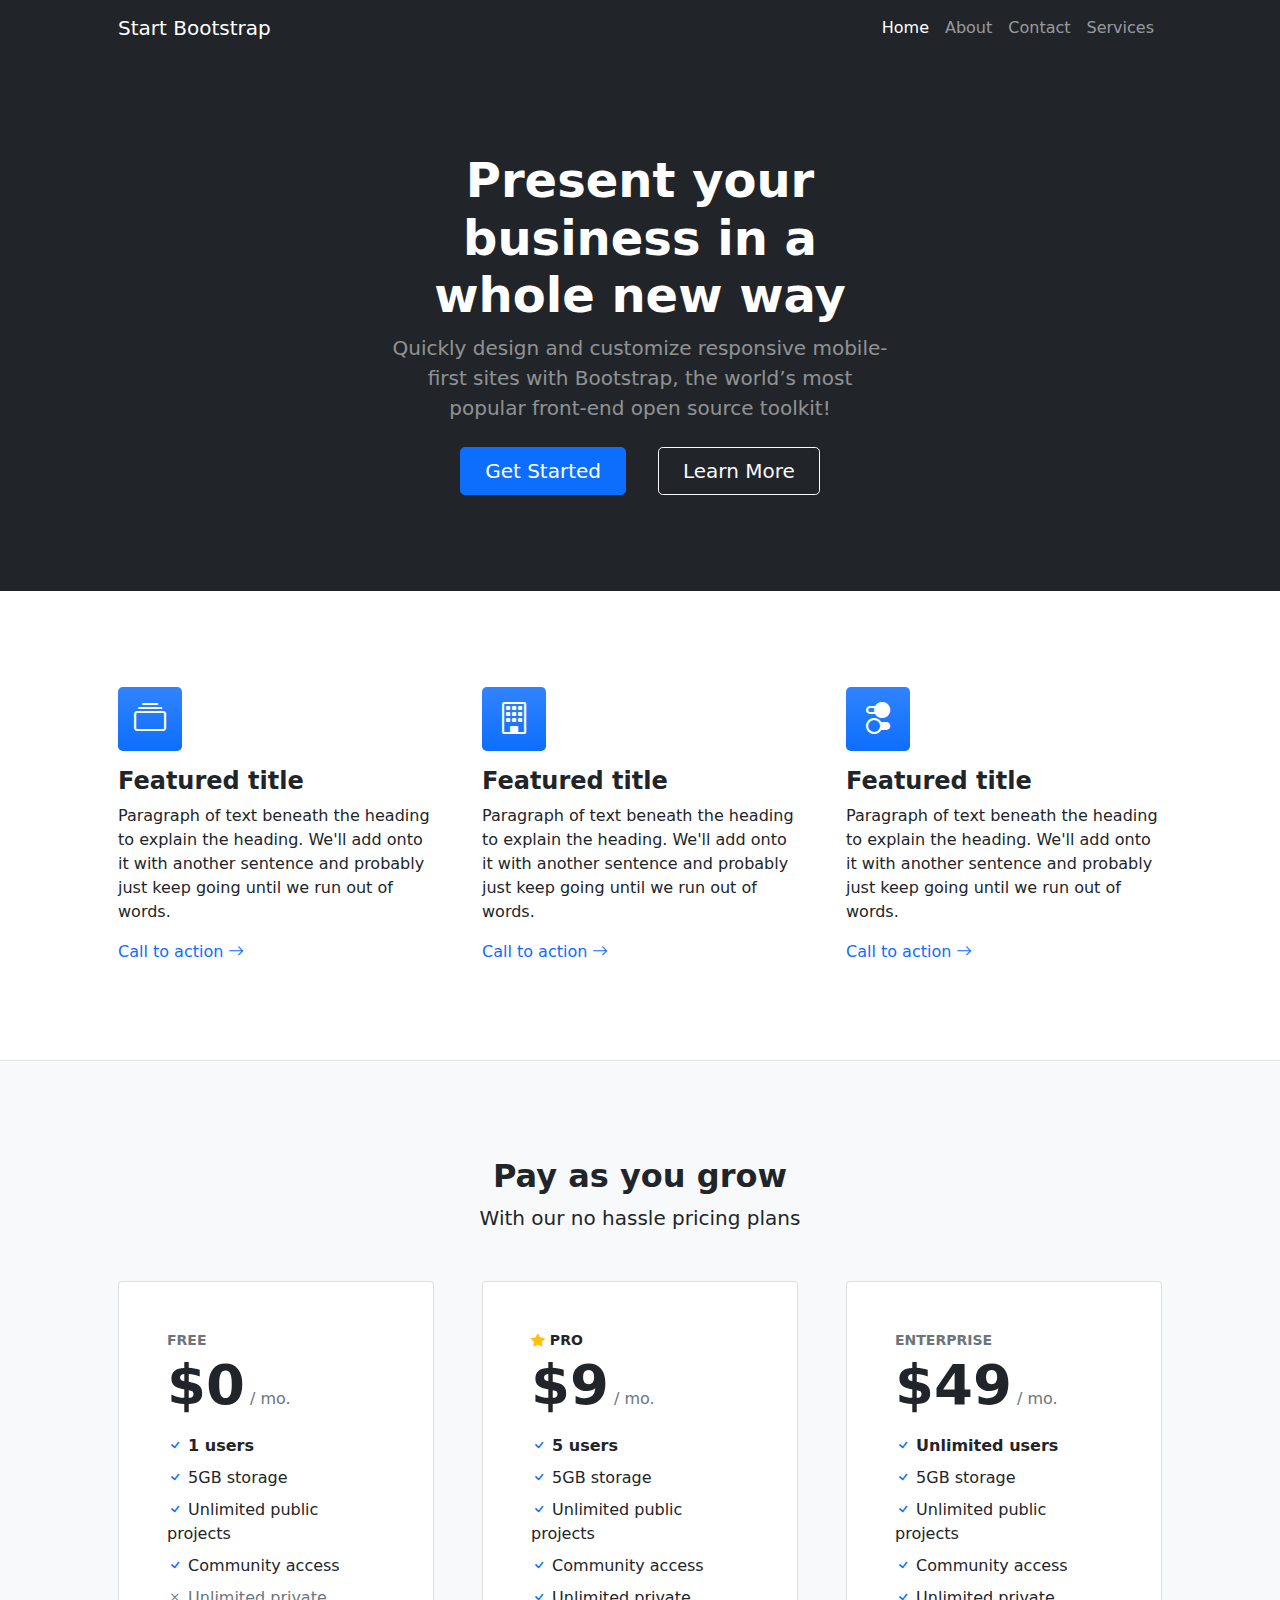
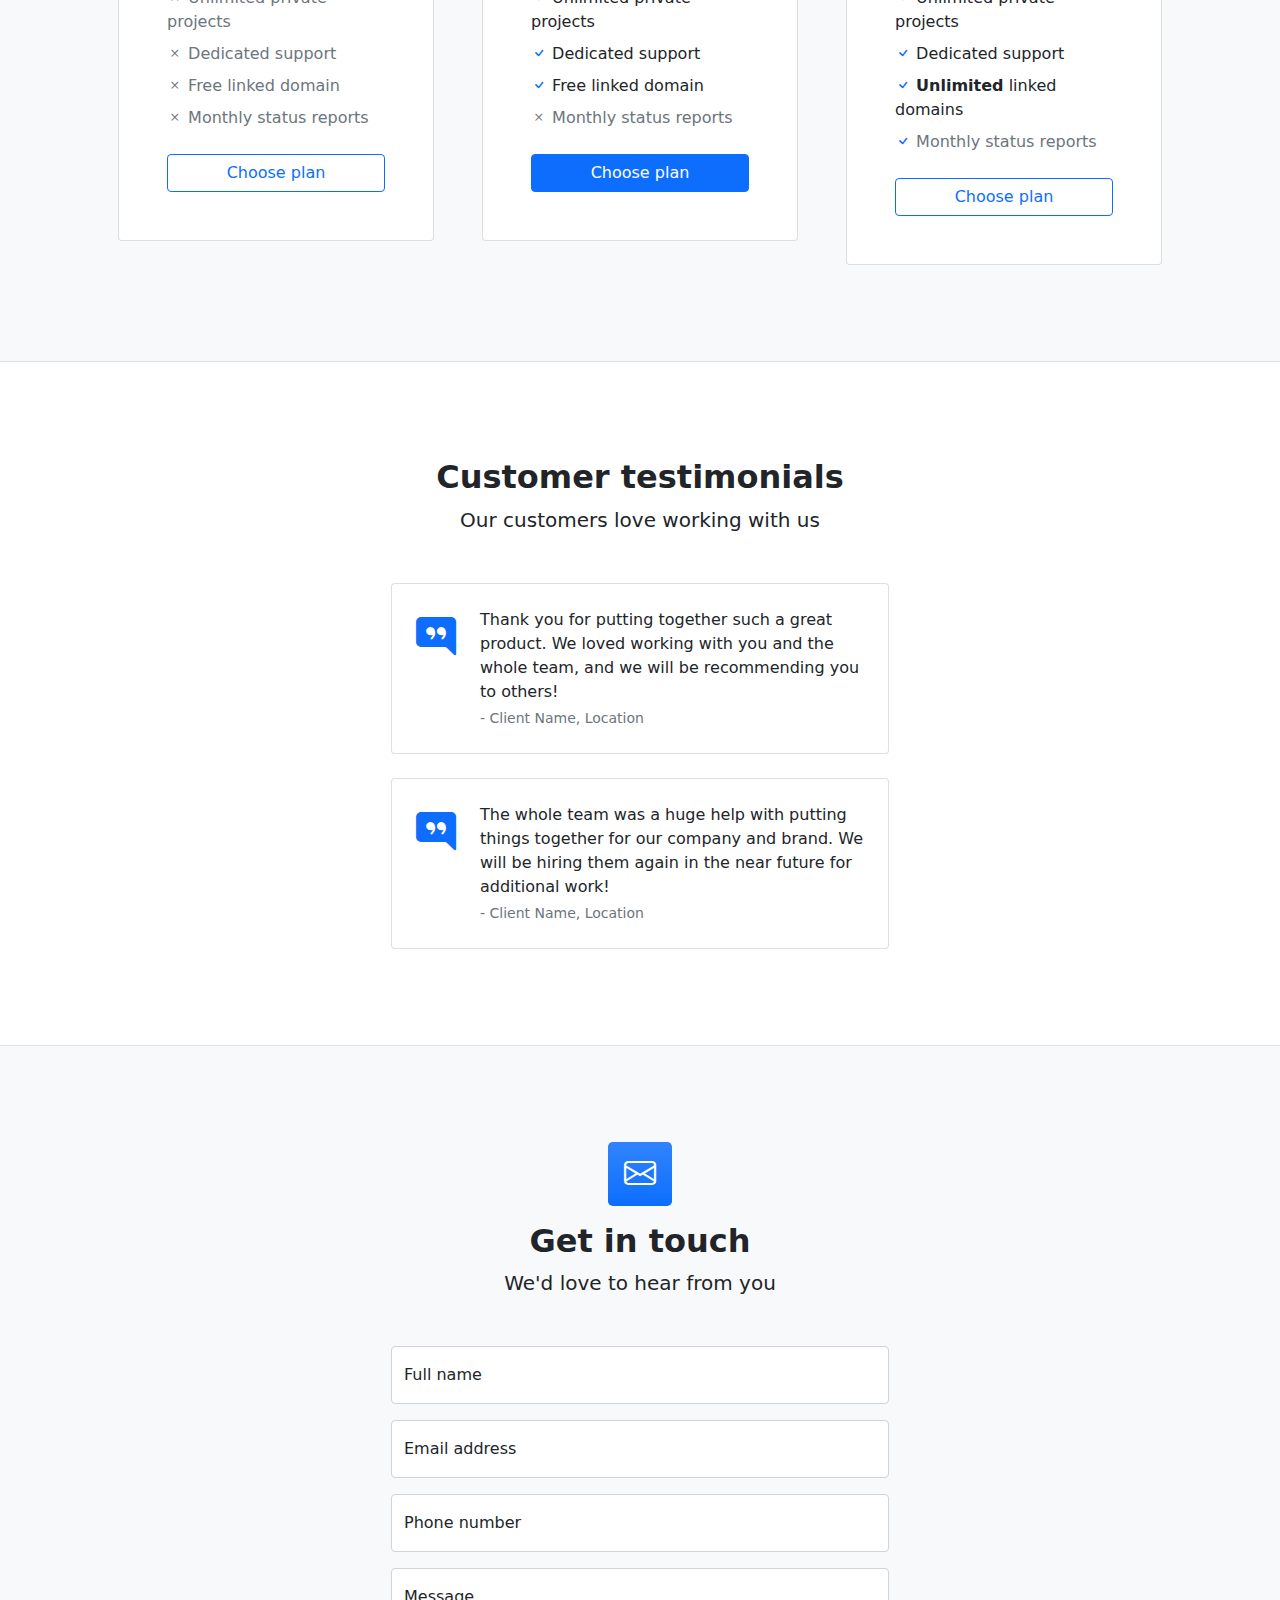
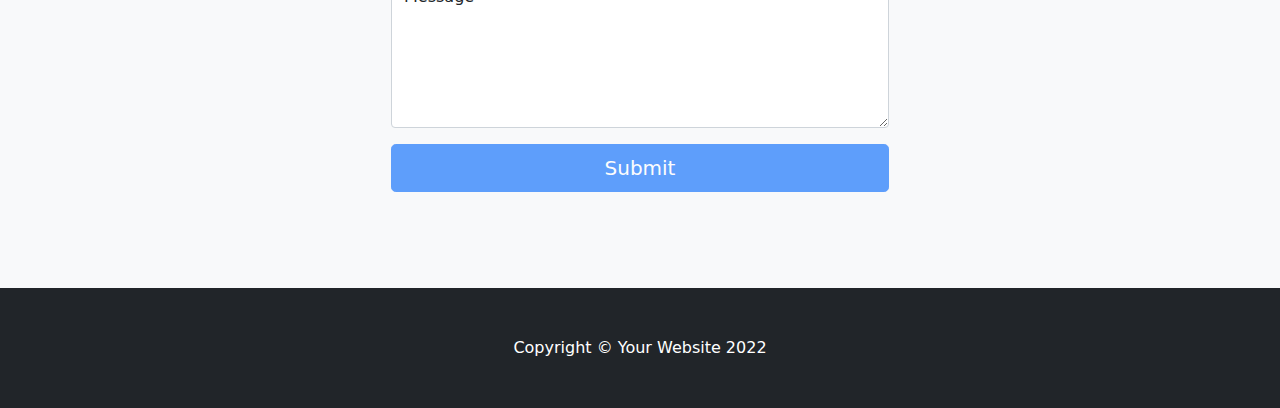
==== src/front/index.html @ 3470e69e "Reiniciei o projetos com um layot e seguindo mvc" ====
<!DOCTYPE html>
<html lang="en">
    <head>
        <meta charset="utf-8" />
        <meta name="viewport" content="width=device-width, initial-scale=1, shrink-to-fit=no" />
        <meta name="description" content="" />
        <meta name="author" content="" />
        <title>Business Frontpage - Start Bootstrap Template</title>
        <!-- Favicon-->
        <link rel="icon" type="image/x-icon" href="assets/favicon.ico" />
        <!-- Bootstrap icons-->
        <link href="https://cdn.jsdelivr.net/npm/bootstrap-icons@1.4.1/font/bootstrap-icons.css" rel="stylesheet" />
        <!-- Core theme CSS (includes Bootstrap)-->
        <link href="css/styles.css" rel="stylesheet" />
    </head>
    <body>
        <!-- Responsive navbar-->
        <nav class="navbar navbar-expand-lg navbar-dark bg-dark">
            <div class="container px-5">
                <a class="navbar-brand" href="#!">Start Bootstrap</a>
                <button class="navbar-toggler" type="button" data-bs-toggle="collapse" data-bs-target="#navbarSupportedContent" aria-controls="navbarSupportedContent" aria-expanded="false" aria-label="Toggle navigation"><span class="navbar-toggler-icon"></span></button>
                <div class="collapse navbar-collapse" id="navbarSupportedContent">
                    <ul class="navbar-nav ms-auto mb-2 mb-lg-0">
                        <li class="nav-item"><a class="nav-link active" aria-current="page" href="#!">Home</a></li>
                        <li class="nav-item"><a class="nav-link" href="#!">About</a></li>
                        <li class="nav-item"><a class="nav-link" href="#!">Contact</a></li>
                        <li class="nav-item"><a class="nav-link" href="#!">Services</a></li>
                    </ul>
                </div>
            </div>
        </nav>
        <!-- Header-->
        <header class="bg-dark py-5">
            <div class="container px-5">
                <div class="row gx-5 justify-content-center">
                    <div class="col-lg-6">
                        <div class="text-center my-5">
                            <h1 class="display-5 fw-bolder text-white mb-2">Present your business in a whole new way</h1>
                            <p class="lead text-white-50 mb-4">Quickly design and customize responsive mobile-first sites with Bootstrap, the world’s most popular front-end open source toolkit!</p>
                            <div class="d-grid gap-3 d-sm-flex justify-content-sm-center">
                                <a class="btn btn-primary btn-lg px-4 me-sm-3" href="#features">Get Started</a>
                                <a class="btn btn-outline-light btn-lg px-4" href="#!">Learn More</a>
                            </div>
                        </div>
                    </div>
                </div>
            </div>
        </header>
        <!-- Features section-->
        <section class="py-5 border-bottom" id="features">
            <div class="container px-5 my-5">
                <div class="row gx-5">
                    <div class="col-lg-4 mb-5 mb-lg-0">
                        <div class="feature bg-primary bg-gradient text-white rounded-3 mb-3"><i class="bi bi-collection"></i></div>
                        <h2 class="h4 fw-bolder">Featured title</h2>
                        <p>Paragraph of text beneath the heading to explain the heading. We'll add onto it with another sentence and probably just keep going until we run out of words.</p>
                        <a class="text-decoration-none" href="#!">
                            Call to action
                            <i class="bi bi-arrow-right"></i>
                        </a>
                    </div>
                    <div class="col-lg-4 mb-5 mb-lg-0">
                        <div class="feature bg-primary bg-gradient text-white rounded-3 mb-3"><i class="bi bi-building"></i></div>
                        <h2 class="h4 fw-bolder">Featured title</h2>
                        <p>Paragraph of text beneath the heading to explain the heading. We'll add onto it with another sentence and probably just keep going until we run out of words.</p>
                        <a class="text-decoration-none" href="#!">
                            Call to action
                            <i class="bi bi-arrow-right"></i>
                        </a>
                    </div>
                    <div class="col-lg-4">
                        <div class="feature bg-primary bg-gradient text-white rounded-3 mb-3"><i class="bi bi-toggles2"></i></div>
                        <h2 class="h4 fw-bolder">Featured title</h2>
                        <p>Paragraph of text beneath the heading to explain the heading. We'll add onto it with another sentence and probably just keep going until we run out of words.</p>
                        <a class="text-decoration-none" href="#!">
                            Call to action
                            <i class="bi bi-arrow-right"></i>
                        </a>
                    </div>
                </div>
            </div>
        </section>
        <!-- Pricing section-->
        <section class="bg-light py-5 border-bottom">
            <div class="container px-5 my-5">
                <div class="text-center mb-5">
                    <h2 class="fw-bolder">Pay as you grow</h2>
                    <p class="lead mb-0">With our no hassle pricing plans</p>
                </div>
                <div class="row gx-5 justify-content-center">
                    <!-- Pricing card free-->
                    <div class="col-lg-6 col-xl-4">
                        <div class="card mb-5 mb-xl-0">
                            <div class="card-body p-5">
                                <div class="small text-uppercase fw-bold text-muted">Free</div>
                                <div class="mb-3">
                                    <span class="display-4 fw-bold">$0</span>
                                    <span class="text-muted">/ mo.</span>
                                </div>
                                <ul class="list-unstyled mb-4">
                                    <li class="mb-2">
                                        <i class="bi bi-check text-primary"></i>
                                        <strong>1 users</strong>
                                    </li>
                                    <li class="mb-2">
                                        <i class="bi bi-check text-primary"></i>
                                        5GB storage
                                    </li>
                                    <li class="mb-2">
                                        <i class="bi bi-check text-primary"></i>
                                        Unlimited public projects
                                    </li>
                                    <li class="mb-2">
                                        <i class="bi bi-check text-primary"></i>
                                        Community access
                                    </li>
                                    <li class="mb-2 text-muted">
                                        <i class="bi bi-x"></i>
                                        Unlimited private projects
                                    </li>
                                    <li class="mb-2 text-muted">
                                        <i class="bi bi-x"></i>
                                        Dedicated support
                                    </li>
                                    <li class="mb-2 text-muted">
                                        <i class="bi bi-x"></i>
                                        Free linked domain
                                    </li>
                                    <li class="text-muted">
                                        <i class="bi bi-x"></i>
                                        Monthly status reports
                                    </li>
                                </ul>
                                <div class="d-grid"><a class="btn btn-outline-primary" href="#!">Choose plan</a></div>
                            </div>
                        </div>
                    </div>
                    <!-- Pricing card pro-->
                    <div class="col-lg-6 col-xl-4">
                        <div class="card mb-5 mb-xl-0">
                            <div class="card-body p-5">
                                <div class="small text-uppercase fw-bold">
                                    <i class="bi bi-star-fill text-warning"></i>
                                    Pro
                                </div>
                                <div class="mb-3">
                                    <span class="display-4 fw-bold">$9</span>
                                    <span class="text-muted">/ mo.</span>
                                </div>
                                <ul class="list-unstyled mb-4">
                                    <li class="mb-2">
                                        <i class="bi bi-check text-primary"></i>
                                        <strong>5 users</strong>
                                    </li>
                                    <li class="mb-2">
                                        <i class="bi bi-check text-primary"></i>
                                        5GB storage
                                    </li>
                                    <li class="mb-2">
                                        <i class="bi bi-check text-primary"></i>
                                        Unlimited public projects
                                    </li>
                                    <li class="mb-2">
                                        <i class="bi bi-check text-primary"></i>
                                        Community access
                                    </li>
                                    <li class="mb-2">
                                        <i class="bi bi-check text-primary"></i>
                                        Unlimited private projects
                                    </li>
                                    <li class="mb-2">
                                        <i class="bi bi-check text-primary"></i>
                                        Dedicated support
                                    </li>
                                    <li class="mb-2">
                                        <i class="bi bi-check text-primary"></i>
                                        Free linked domain
                                    </li>
                                    <li class="text-muted">
                                        <i class="bi bi-x"></i>
                                        Monthly status reports
                                    </li>
                                </ul>
                                <div class="d-grid"><a class="btn btn-primary" href="#!">Choose plan</a></div>
                            </div>
                        </div>
                    </div>
                    <!-- Pricing card enterprise-->
                    <div class="col-lg-6 col-xl-4">
                        <div class="card">
                            <div class="card-body p-5">
                                <div class="small text-uppercase fw-bold text-muted">Enterprise</div>
                                <div class="mb-3">
                                    <span class="display-4 fw-bold">$49</span>
                                    <span class="text-muted">/ mo.</span>
                                </div>
                                <ul class="list-unstyled mb-4">
                                    <li class="mb-2">
                                        <i class="bi bi-check text-primary"></i>
                                        <strong>Unlimited users</strong>
                                    </li>
                                    <li class="mb-2">
                                        <i class="bi bi-check text-primary"></i>
                                        5GB storage
                                    </li>
                                    <li class="mb-2">
                                        <i class="bi bi-check text-primary"></i>
                                        Unlimited public projects
                                    </li>
                                    <li class="mb-2">
                                        <i class="bi bi-check text-primary"></i>
                                        Community access
                                    </li>
                                    <li class="mb-2">
                                        <i class="bi bi-check text-primary"></i>
                                        Unlimited private projects
                                    </li>
                                    <li class="mb-2">
                                        <i class="bi bi-check text-primary"></i>
                                        Dedicated support
                                    </li>
                                    <li class="mb-2">
                                        <i class="bi bi-check text-primary"></i>
                                        <strong>Unlimited</strong>
                                        linked domains
                                    </li>
                                    <li class="text-muted">
                                        <i class="bi bi-check text-primary"></i>
                                        Monthly status reports
                                    </li>
                                </ul>
                                <div class="d-grid"><a class="btn btn-outline-primary" href="#!">Choose plan</a></div>
                            </div>
                        </div>
                    </div>
                </div>
            </div>
        </section>
        <!-- Testimonials section-->
        <section class="py-5 border-bottom">
            <div class="container px-5 my-5 px-5">
                <div class="text-center mb-5">
                    <h2 class="fw-bolder">Customer testimonials</h2>
                    <p class="lead mb-0">Our customers love working with us</p>
                </div>
                <div class="row gx-5 justify-content-center">
                    <div class="col-lg-6">
                        <!-- Testimonial 1-->
                        <div class="card mb-4">
                            <div class="card-body p-4">
                                <div class="d-flex">
                                    <div class="flex-shrink-0"><i class="bi bi-chat-right-quote-fill text-primary fs-1"></i></div>
                                    <div class="ms-4">
                                        <p class="mb-1">Thank you for putting together such a great product. We loved working with you and the whole team, and we will be recommending you to others!</p>
                                        <div class="small text-muted">- Client Name, Location</div>
                                    </div>
                                </div>
                            </div>
                        </div>
                        <!-- Testimonial 2-->
                        <div class="card">
                            <div class="card-body p-4">
                                <div class="d-flex">
                                    <div class="flex-shrink-0"><i class="bi bi-chat-right-quote-fill text-primary fs-1"></i></div>
                                    <div class="ms-4">
                                        <p class="mb-1">The whole team was a huge help with putting things together for our company and brand. We will be hiring them again in the near future for additional work!</p>
                                        <div class="small text-muted">- Client Name, Location</div>
                                    </div>
                                </div>
                            </div>
                        </div>
                    </div>
                </div>
            </div>
        </section>
        <!-- Contact section-->
        <section class="bg-light py-5">
            <div class="container px-5 my-5 px-5">
                <div class="text-center mb-5">
                    <div class="feature bg-primary bg-gradient text-white rounded-3 mb-3"><i class="bi bi-envelope"></i></div>
                    <h2 class="fw-bolder">Get in touch</h2>
                    <p class="lead mb-0">We'd love to hear from you</p>
                </div>
                <div class="row gx-5 justify-content-center">
                    <div class="col-lg-6">
                        <!-- * * * * * * * * * * * * * * *-->
                        <!-- * * SB Forms Contact Form * *-->
                        <!-- * * * * * * * * * * * * * * *-->
                        <!-- This form is pre-integrated with SB Forms.-->
                        <!-- To make this form functional, sign up at-->
                        <!-- https://startbootstrap.com/solution/contact-forms-->
                        <!-- to get an API token!-->
                        <form id="contactForm" data-sb-form-api-token="API_TOKEN">
                            <!-- Name input-->
                            <div class="form-floating mb-3">
                                <input class="form-control" id="name" type="text" placeholder="Enter your name..." data-sb-validations="required" />
                                <label for="name">Full name</label>
                                <div class="invalid-feedback" data-sb-feedback="name:required">A name is required.</div>
                            </div>
                            <!-- Email address input-->
                            <div class="form-floating mb-3">
                                <input class="form-control" id="email" type="email" placeholder="name@example.com" data-sb-validations="required,email" />
                                <label for="email">Email address</label>
                                <div class="invalid-feedback" data-sb-feedback="email:required">An email is required.</div>
                                <div class="invalid-feedback" data-sb-feedback="email:email">Email is not valid.</div>
                            </div>
                            <!-- Phone number input-->
                            <div class="form-floating mb-3">
                                <input class="form-control" id="phone" type="tel" placeholder="(123) 456-7890" data-sb-validations="required" />
                                <label for="phone">Phone number</label>
                                <div class="invalid-feedback" data-sb-feedback="phone:required">A phone number is required.</div>
                            </div>
                            <!-- Message input-->
                            <div class="form-floating mb-3">
                                <textarea class="form-control" id="message" type="text" placeholder="Enter your message here..." style="height: 10rem" data-sb-validations="required"></textarea>
                                <label for="message">Message</label>
                                <div class="invalid-feedback" data-sb-feedback="message:required">A message is required.</div>
                            </div>
                            <!-- Submit success message-->
                            <!---->
                            <!-- This is what your users will see when the form-->
                            <!-- has successfully submitted-->
                            <div class="d-none" id="submitSuccessMessage">
                                <div class="text-center mb-3">
                                    <div class="fw-bolder">Form submission successful!</div>
                                    To activate this form, sign up at
                                    <br />
                                    <a href="https://startbootstrap.com/solution/contact-forms">https://startbootstrap.com/solution/contact-forms</a>
                                </div>
                            </div>
                            <!-- Submit error message-->
                            <!---->
                            <!-- This is what your users will see when there is-->
                            <!-- an error submitting the form-->
                            <div class="d-none" id="submitErrorMessage"><div class="text-center text-danger mb-3">Error sending message!</div></div>
                            <!-- Submit Button-->
                            <div class="d-grid"><button class="btn btn-primary btn-lg disabled" id="submitButton" type="submit">Submit</button></div>
                        </form>
                    </div>
                </div>
            </div>
        </section>
        <!-- Footer-->
        <footer class="py-5 bg-dark">
            <div class="container px-5"><p class="m-0 text-center text-white">Copyright &copy; Your Website 2022</p></div>
        </footer>
        <!-- Bootstrap core JS-->
        <script src="https://cdn.jsdelivr.net/npm/bootstrap@5.1.3/dist/js/bootstrap.bundle.min.js"></script>
        <!-- Core theme JS-->
        <script src="js/scripts.js"></script>
        <!-- * * * * * * * * * * * * * * * * * * * * * * * * * * * * * * * * * * * * * * * *-->
        <!-- * *                               SB Forms JS                               * *-->
        <!-- * * Activate your form at https://startbootstrap.com/solution/contact-forms * *-->
        <!-- * * * * * * * * * * * * * * * * * * * * * * * * * * * * * * * * * * * * * * * *-->
        <script src="https://cdn.startbootstrap.com/sb-forms-latest.js"></script>
    </body>
</html>
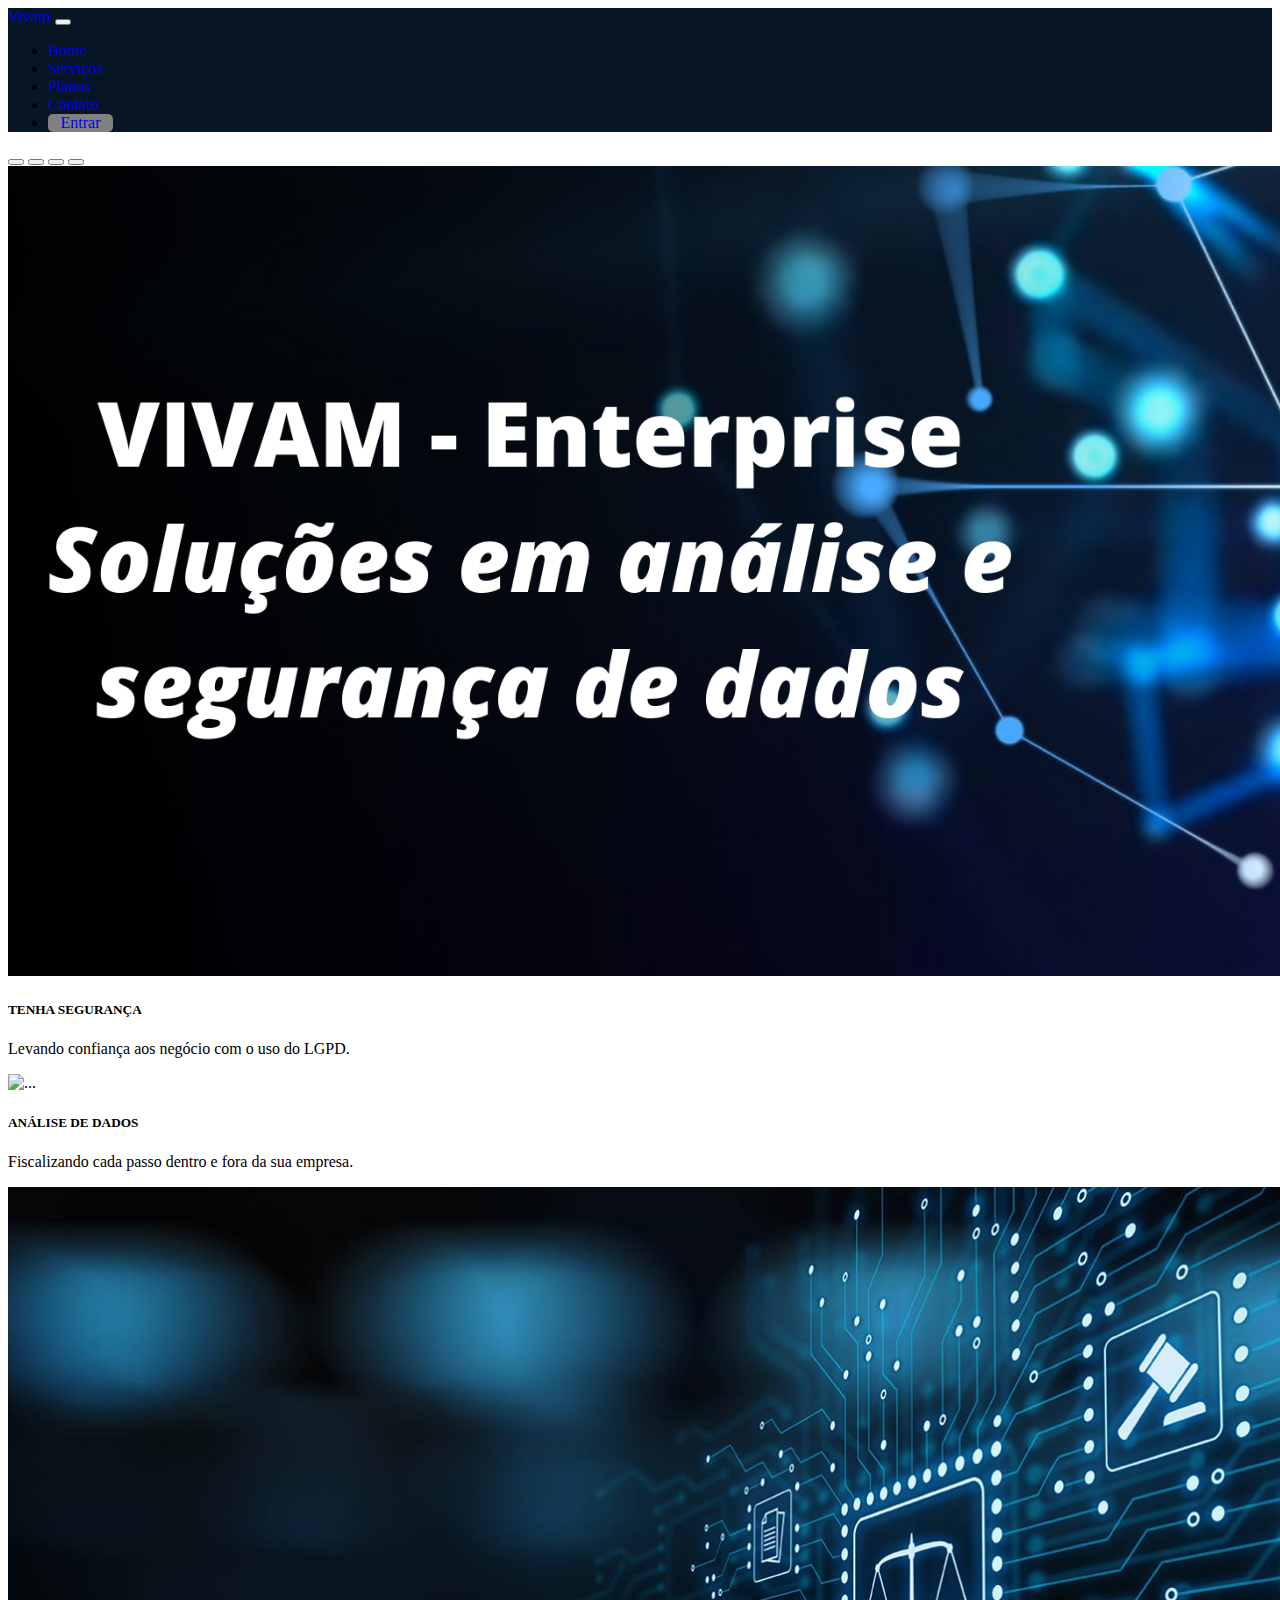
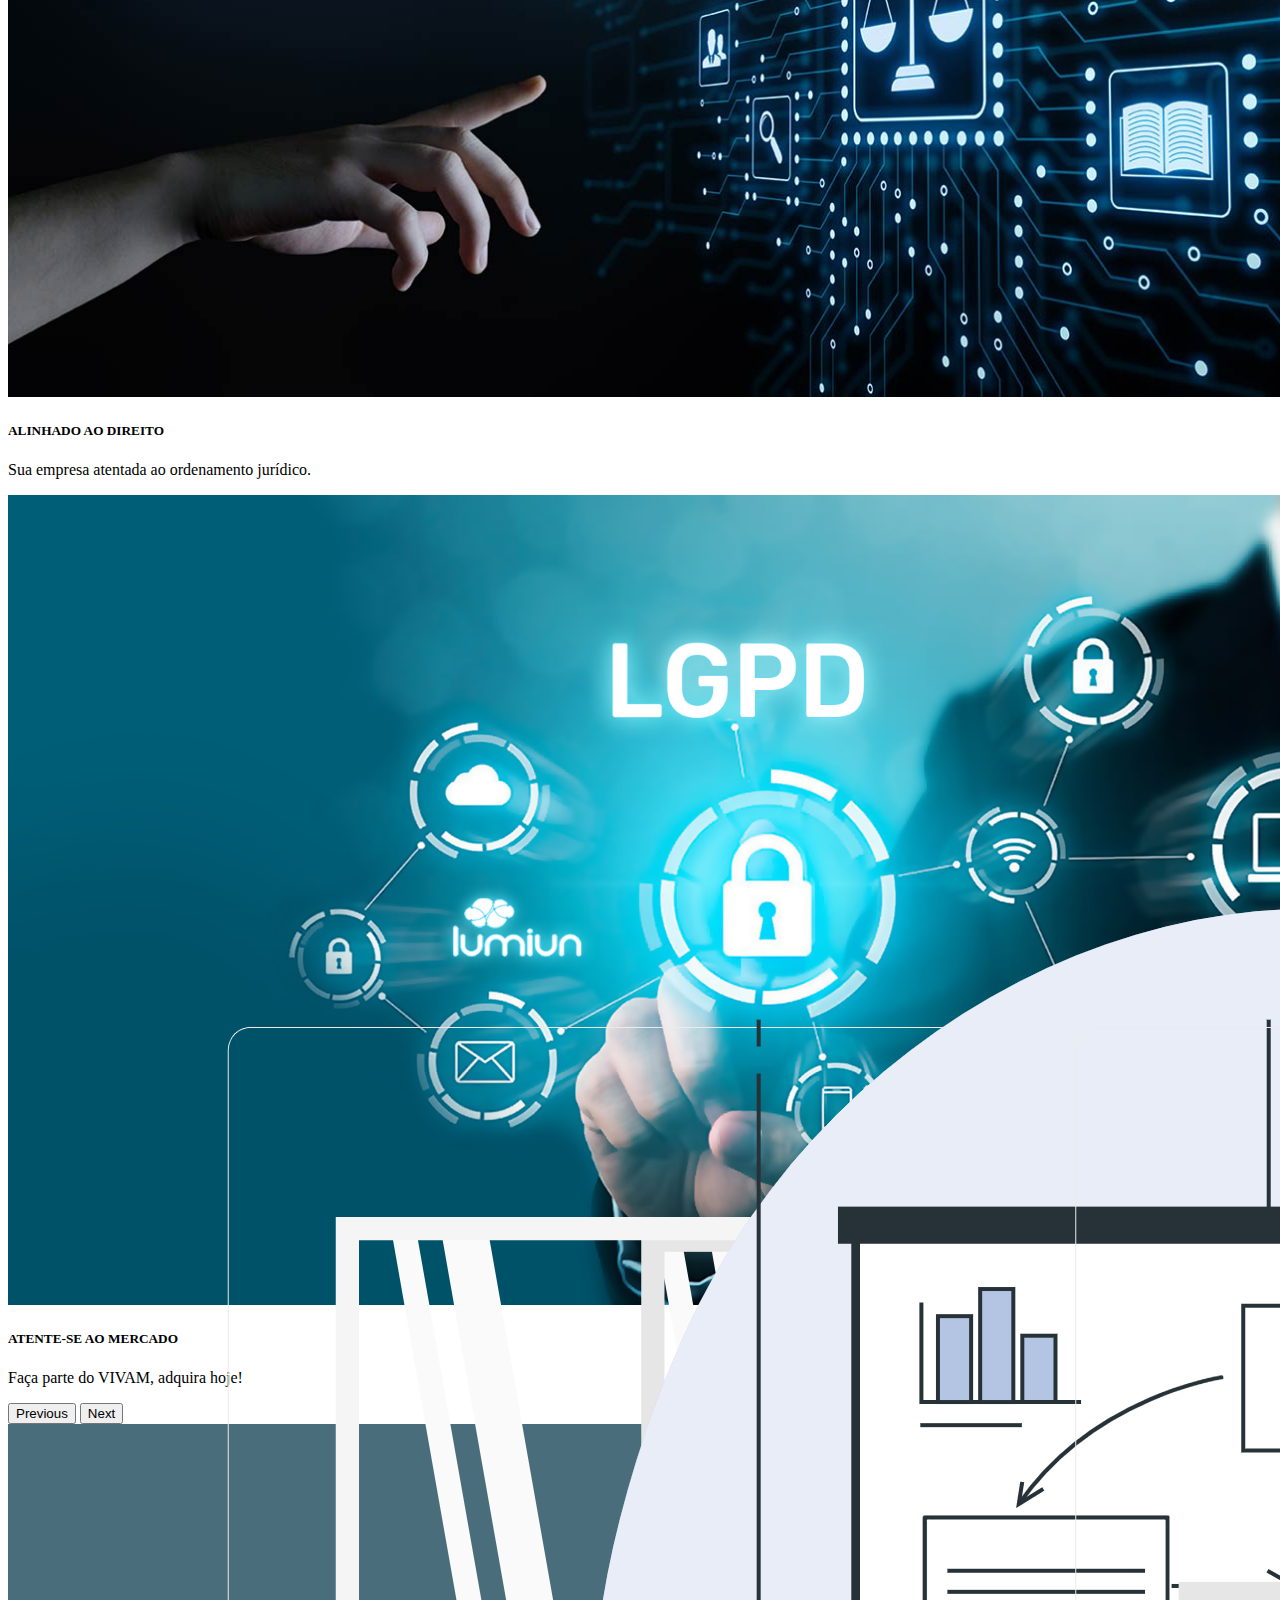
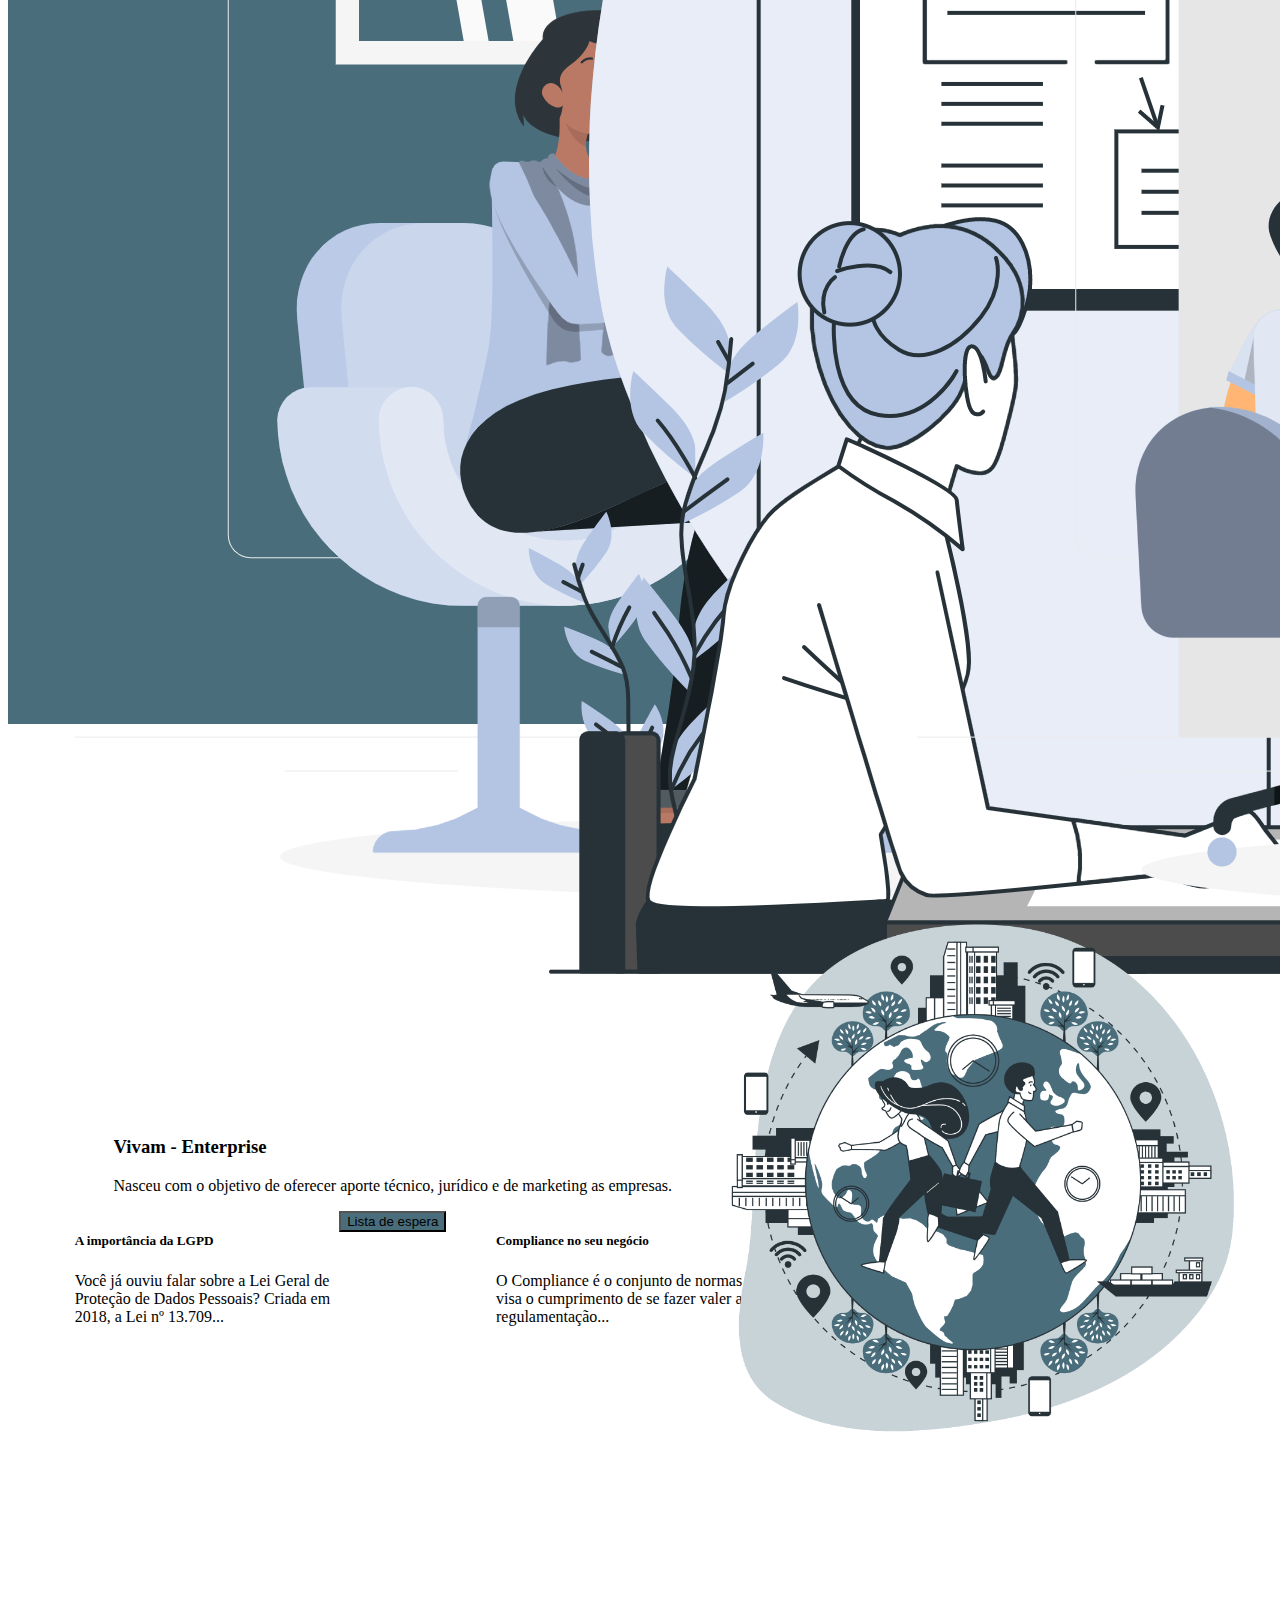
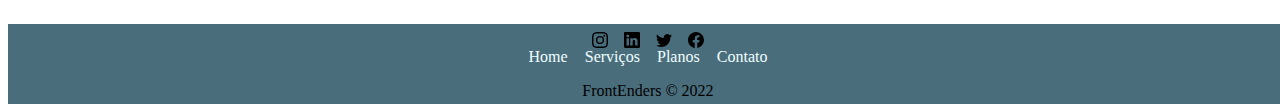
==== commit ea09bdbf: "adicionando formulario e alterando a home" ====
--- a/src/front/index.html
+++ b/src/front/index.html
@@ -1,357 +1,151 @@
 <!DOCTYPE html>
 <html lang="en">
-    <head>
-        <meta charset="utf-8" />
-        <meta name="viewport" content="width=device-width, initial-scale=1, shrink-to-fit=no" />
-        <meta name="description" content="" />
-        <meta name="author" content="" />
-        <title>Business Frontpage - Start Bootstrap Template</title>
-        <!-- Favicon-->
-        <link rel="icon" type="image/x-icon" href="assets/favicon.ico" />
-        <!-- Bootstrap icons-->
-        <link href="https://cdn.jsdelivr.net/npm/bootstrap-icons@1.4.1/font/bootstrap-icons.css" rel="stylesheet" />
-        <!-- Core theme CSS (includes Bootstrap)-->
-        <link href="css/styles.css" rel="stylesheet" />
-    </head>
-    <body>
-        <!-- Responsive navbar-->
-        <nav class="navbar navbar-expand-lg navbar-dark bg-dark">
-            <div class="container px-5">
-                <a class="navbar-brand" href="#!">Start Bootstrap</a>
-                <button class="navbar-toggler" type="button" data-bs-toggle="collapse" data-bs-target="#navbarSupportedContent" aria-controls="navbarSupportedContent" aria-expanded="false" aria-label="Toggle navigation"><span class="navbar-toggler-icon"></span></button>
-                <div class="collapse navbar-collapse" id="navbarSupportedContent">
-                    <ul class="navbar-nav ms-auto mb-2 mb-lg-0">
-                        <li class="nav-item"><a class="nav-link active" aria-current="page" href="#!">Home</a></li>
-                        <li class="nav-item"><a class="nav-link" href="#!">About</a></li>
-                        <li class="nav-item"><a class="nav-link" href="#!">Contact</a></li>
-                        <li class="nav-item"><a class="nav-link" href="#!">Services</a></li>
+<head>
+    <meta charset="utf-8" />
+    <meta name="viewport" content="width=device-width, initial-scale=1, shrink-to-fit=no" />
+    <meta name="description" content="" />
+    <meta name="author" content="" />
+    <title>Business Frontpage - Start Bootstrap Template</title>
+    <link rel="stylesheet" href="./css/reset.css">
+    <link href="https://cdn.jsdelivr.net/npm/bootstrap@5.1.3/dist/css/bootstrap.min.css" rel="stylesheet" integrity="sha384-1BmE4kWBq78iYhFldvKuhfTAU6auU8tT94WrHftjDbrCEXSU1oBoqyl2QvZ6jIW3" crossorigin="anonymous">
+    <link rel="stylesheet" href="./css/index.css">
+</head>
+<body>
+    <main>
+        <nav class="navbar navbar-expand-lg navbar-light navheader">
+            <div class="container-fluid nav">
+                <a class="navbar-brand text-white" href="#">Vivam</a>
+                <button class="navbar-toggler" type="button" data-bs-toggle="collapse" data-bs-target="#navbarNav" aria-controls="navbarNav" aria-expanded="false" aria-label="Toggle navigation">
+                <span class="navbar-toggler-icon"></span>
+                </button>
+                <div class="collapse navbar-collapse  justify-content-end" id="navbarNav">
+                    <ul class="navbar-nav">
+                        <li class="nav-item">
+                            <a class="nav-link active text-white" aria-current="page" href="#">Home</a>
+                        </li>
+                        <li class="nav-item">
+                            <a class="nav-link text-white" href="#">Serviços</a>
+                        </li>
+                        <li class="nav-item">
+                            <a class="nav-link text-white" href="#">Planos</a>
+                        </li>
+                        <li class="nav-item">
+                            <a class="nav-link text-white" href="#">Contato</a>
+                        </li>
+                        <li class="nav-item entrar">
+                            <a class="nav-link botao-entrar" href="#">Entrar</a>
+                        </li>
                     </ul>
                 </div>
             </div>
         </nav>
-        <!-- Header-->
-        <header class="bg-dark py-5">
-            <div class="container px-5">
-                <div class="row gx-5 justify-content-center">
-                    <div class="col-lg-6">
-                        <div class="text-center my-5">
-                            <h1 class="display-5 fw-bolder text-white mb-2">Present your business in a whole new way</h1>
-                            <p class="lead text-white-50 mb-4">Quickly design and customize responsive mobile-first sites with Bootstrap, the world’s most popular front-end open source toolkit!</p>
-                            <div class="d-grid gap-3 d-sm-flex justify-content-sm-center">
-                                <a class="btn btn-primary btn-lg px-4 me-sm-3" href="#features">Get Started</a>
-                                <a class="btn btn-outline-light btn-lg px-4" href="#!">Learn More</a>
-                            </div>
-                        </div>
-                    </div>
+        <div id="carouselExampleCaptions" class="carousel slide" data-bs-ride="carousel">
+            <div class="carousel-indicators">
+              <button type="button" data-bs-target="#carouselExampleCaptions" data-bs-slide-to="0" class="active" aria-current="true" aria-label="Slide 1"></button>
+              <button type="button" data-bs-target="#carouselExampleCaptions" data-bs-slide-to="1" aria-label="Slide 2"></button>
+              <button type="button" data-bs-target="#carouselExampleCaptions" data-bs-slide-to="2" aria-label="Slide 3"></button>
+              <button type="button" data-bs-target="#carouselExampleCaptions" data-bs-slide-to="3" aria-label="Slide 4"></button>
+            </div>
+            <div class="carousel-inner">
+                <div class="carousel-item active">
+                  <img src="./imgs/carrossel/vivam.png" class="d-block w-100 imagem-carrossel-um" alt="...">
+                  <div class="carousel-caption d-none d-md-block">
+                    <h5>TENHA SEGURANÇA</h5>
+                    <p>Levando confiança aos negócio com o uso do LGPD.</p>
+                  </div>
+                </div>
+                <div class="carousel-item">
+                  <img src="./imgs/carrossel/2.jpg" class="d-block w-100 imagem-carrossel-dois" alt="...">
+                  <div class="carousel-caption d-none d-md-block">
+                    <h5>ANÁLISE DE DADOS</h5>
+                    <p>Fiscalizando cada passo dentro e fora da sua empresa.</p>
+                </div>
+                </div>
+                <div class="carousel-item">
+                  <img src="./imgs/carrossel/civel-corporativo-02.jpg" class="d-block w-100 imagem-carrossel-tres" alt="...">
+                  <div class="carousel-caption d-none d-md-block">
+                    <h5>ALINHADO AO DIREITO</h5>
+                    <p>Sua empresa atentada ao ordenamento jurídico.</p>
+                  </div>
+                </div>
+                <div class="carousel-item">
+                  <img src="./imgs/carrossel/lgpd.png" class="d-block w-100 imagem-carrossel-quatro" alt="...">
+                  <div class="carousel-caption d-none d-md-block">
+                    <h5>ATENTE-SE AO MERCADO</h5>
+                    <p>Faça parte do VIVAM, adquira hoje!</p>
+                  </div>
                 </div>
             </div>
-        </header>
-        <!-- Features section-->
-        <section class="py-5 border-bottom" id="features">
-            <div class="container px-5 my-5">
-                <div class="row gx-5">
-                    <div class="col-lg-4 mb-5 mb-lg-0">
-                        <div class="feature bg-primary bg-gradient text-white rounded-3 mb-3"><i class="bi bi-collection"></i></div>
-                        <h2 class="h4 fw-bolder">Featured title</h2>
-                        <p>Paragraph of text beneath the heading to explain the heading. We'll add onto it with another sentence and probably just keep going until we run out of words.</p>
-                        <a class="text-decoration-none" href="#!">
-                            Call to action
-                            <i class="bi bi-arrow-right"></i>
-                        </a>
-                    </div>
-                    <div class="col-lg-4 mb-5 mb-lg-0">
-                        <div class="feature bg-primary bg-gradient text-white rounded-3 mb-3"><i class="bi bi-building"></i></div>
-                        <h2 class="h4 fw-bolder">Featured title</h2>
-                        <p>Paragraph of text beneath the heading to explain the heading. We'll add onto it with another sentence and probably just keep going until we run out of words.</p>
-                        <a class="text-decoration-none" href="#!">
-                            Call to action
-                            <i class="bi bi-arrow-right"></i>
-                        </a>
-                    </div>
-                    <div class="col-lg-4">
-                        <div class="feature bg-primary bg-gradient text-white rounded-3 mb-3"><i class="bi bi-toggles2"></i></div>
-                        <h2 class="h4 fw-bolder">Featured title</h2>
-                        <p>Paragraph of text beneath the heading to explain the heading. We'll add onto it with another sentence and probably just keep going until we run out of words.</p>
-                        <a class="text-decoration-none" href="#!">
-                            Call to action
-                            <i class="bi bi-arrow-right"></i>
-                        </a>
-                    </div>
+            <button class="carousel-control-prev" type="button" data-bs-target="#carouselExampleCaptions" data-bs-slide="prev">
+              <span class="carousel-control-prev-icon" aria-hidden="true"></span>
+              <span class="visually-hidden">Previous</span>
+            </button>
+            <button class="carousel-control-next" type="button" data-bs-target="#carouselExampleCaptions" data-bs-slide="next">
+              <span class="carousel-control-next-icon" aria-hidden="true"></span>
+              <span class="visually-hidden">Next</span>
+            </button>
+          </div>
+
+        <section class="cards">
+            <div class="card" style="width: 18rem;">
+                <img src="./imgs/cards/1.png" class="card-img-top" alt="...">
+                <div class="card-body">
+                  <h5 class="card-title">A importância da LGPD</h5>
+                  <p class="card-text">Você já ouviu falar sobre a Lei Geral de Proteção de Dados Pessoais? Criada em 2018, a Lei nº 13.709...</p>
                 </div>
+              </div>
+              <div class="card" style="width: 18rem;">
+                <img src="./imgs/cards/2.png" class="card-img-top" alt="...">
+                <div class="card-body">
+                  <h5 class="card-title">Compliance no seu negócio</h5>
+                  <p class="card-text">O Compliance é o conjunto de normas que visa o cumprimento de se fazer valer a regulamentação...</p>
+                </div>
+              </div>
+              <div class="card" style="width: 18rem;">
+                <img src="./imgs/cards/3.png" class="card-img-top" alt="...">
+                <div class="card-body">
+                  <h5 class="card-title">Dados vazados, e agora?</h5>
+                  <p class="card-text">Sua empresa sofreu um ataque e os dados foram vazados. O que  fazer após esse incidente?</p>
+                </div>
+              </div>
+        </section>
+
+        <section class="chamada">
+            <div class="apre">
+                <div>
+                    <h3>Vivam - Enterprise </h3>
+                    <p>Nasceu com o objetivo de oferecer aporte técnico, jurídico e de marketing as empresas.</p>
+                </div>
+                <button type="button" class="btn btn-info espera_botao">Lista de espera</button>
             </div>
+            <img src="./imgs/Man reading-rafiki.png" alt="" class="img-apre">
         </section>
-        <!-- Pricing section-->
-        <section class="bg-light py-5 border-bottom">
-            <div class="container px-5 my-5">
-                <div class="text-center mb-5">
-                    <h2 class="fw-bolder">Pay as you grow</h2>
-                    <p class="lead mb-0">With our no hassle pricing plans</p>
-                </div>
-                <div class="row gx-5 justify-content-center">
-                    <!-- Pricing card free-->
-                    <div class="col-lg-6 col-xl-4">
-                        <div class="card mb-5 mb-xl-0">
-                            <div class="card-body p-5">
-                                <div class="small text-uppercase fw-bold text-muted">Free</div>
-                                <div class="mb-3">
-                                    <span class="display-4 fw-bold">$0</span>
-                                    <span class="text-muted">/ mo.</span>
-                                </div>
-                                <ul class="list-unstyled mb-4">
-                                    <li class="mb-2">
-                                        <i class="bi bi-check text-primary"></i>
-                                        <strong>1 users</strong>
-                                    </li>
-                                    <li class="mb-2">
-                                        <i class="bi bi-check text-primary"></i>
-                                        5GB storage
-                                    </li>
-                                    <li class="mb-2">
-                                        <i class="bi bi-check text-primary"></i>
-                                        Unlimited public projects
-                                    </li>
-                                    <li class="mb-2">
-                                        <i class="bi bi-check text-primary"></i>
-                                        Community access
-                                    </li>
-                                    <li class="mb-2 text-muted">
-                                        <i class="bi bi-x"></i>
-                                        Unlimited private projects
-                                    </li>
-                                    <li class="mb-2 text-muted">
-                                        <i class="bi bi-x"></i>
-                                        Dedicated support
-                                    </li>
-                                    <li class="mb-2 text-muted">
-                                        <i class="bi bi-x"></i>
-                                        Free linked domain
-                                    </li>
-                                    <li class="text-muted">
-                                        <i class="bi bi-x"></i>
-                                        Monthly status reports
-                                    </li>
-                                </ul>
-                                <div class="d-grid"><a class="btn btn-outline-primary" href="#!">Choose plan</a></div>
-                            </div>
-                        </div>
-                    </div>
-                    <!-- Pricing card pro-->
-                    <div class="col-lg-6 col-xl-4">
-                        <div class="card mb-5 mb-xl-0">
-                            <div class="card-body p-5">
-                                <div class="small text-uppercase fw-bold">
-                                    <i class="bi bi-star-fill text-warning"></i>
-                                    Pro
-                                </div>
-                                <div class="mb-3">
-                                    <span class="display-4 fw-bold">$9</span>
-                                    <span class="text-muted">/ mo.</span>
-                                </div>
-                                <ul class="list-unstyled mb-4">
-                                    <li class="mb-2">
-                                        <i class="bi bi-check text-primary"></i>
-                                        <strong>5 users</strong>
-                                    </li>
-                                    <li class="mb-2">
-                                        <i class="bi bi-check text-primary"></i>
-                                        5GB storage
-                                    </li>
-                                    <li class="mb-2">
-                                        <i class="bi bi-check text-primary"></i>
-                                        Unlimited public projects
-                                    </li>
-                                    <li class="mb-2">
-                                        <i class="bi bi-check text-primary"></i>
-                                        Community access
-                                    </li>
-                                    <li class="mb-2">
-                                        <i class="bi bi-check text-primary"></i>
-                                        Unlimited private projects
-                                    </li>
-                                    <li class="mb-2">
-                                        <i class="bi bi-check text-primary"></i>
-                                        Dedicated support
-                                    </li>
-                                    <li class="mb-2">
-                                        <i class="bi bi-check text-primary"></i>
-                                        Free linked domain
-                                    </li>
-                                    <li class="text-muted">
-                                        <i class="bi bi-x"></i>
-                                        Monthly status reports
-                                    </li>
-                                </ul>
-                                <div class="d-grid"><a class="btn btn-primary" href="#!">Choose plan</a></div>
-                            </div>
-                        </div>
-                    </div>
-                    <!-- Pricing card enterprise-->
-                    <div class="col-lg-6 col-xl-4">
-                        <div class="card">
-                            <div class="card-body p-5">
-                                <div class="small text-uppercase fw-bold text-muted">Enterprise</div>
-                                <div class="mb-3">
-                                    <span class="display-4 fw-bold">$49</span>
-                                    <span class="text-muted">/ mo.</span>
-                                </div>
-                                <ul class="list-unstyled mb-4">
-                                    <li class="mb-2">
-                                        <i class="bi bi-check text-primary"></i>
-                                        <strong>Unlimited users</strong>
-                                    </li>
-                                    <li class="mb-2">
-                                        <i class="bi bi-check text-primary"></i>
-                                        5GB storage
-                                    </li>
-                                    <li class="mb-2">
-                                        <i class="bi bi-check text-primary"></i>
-                                        Unlimited public projects
-                                    </li>
-                                    <li class="mb-2">
-                                        <i class="bi bi-check text-primary"></i>
-                                        Community access
-                                    </li>
-                                    <li class="mb-2">
-                                        <i class="bi bi-check text-primary"></i>
-                                        Unlimited private projects
-                                    </li>
-                                    <li class="mb-2">
-                                        <i class="bi bi-check text-primary"></i>
-                                        Dedicated support
-                                    </li>
-                                    <li class="mb-2">
-                                        <i class="bi bi-check text-primary"></i>
-                                        <strong>Unlimited</strong>
-                                        linked domains
-                                    </li>
-                                    <li class="text-muted">
-                                        <i class="bi bi-check text-primary"></i>
-                                        Monthly status reports
-                                    </li>
-                                </ul>
-                                <div class="d-grid"><a class="btn btn-outline-primary" href="#!">Choose plan</a></div>
-                            </div>
-                        </div>
-                    </div>
-                </div>
-            </div>
-        </section>
-        <!-- Testimonials section-->
-        <section class="py-5 border-bottom">
-            <div class="container px-5 my-5 px-5">
-                <div class="text-center mb-5">
-                    <h2 class="fw-bolder">Customer testimonials</h2>
-                    <p class="lead mb-0">Our customers love working with us</p>
-                </div>
-                <div class="row gx-5 justify-content-center">
-                    <div class="col-lg-6">
-                        <!-- Testimonial 1-->
-                        <div class="card mb-4">
-                            <div class="card-body p-4">
-                                <div class="d-flex">
-                                    <div class="flex-shrink-0"><i class="bi bi-chat-right-quote-fill text-primary fs-1"></i></div>
-                                    <div class="ms-4">
-                                        <p class="mb-1">Thank you for putting together such a great product. We loved working with you and the whole team, and we will be recommending you to others!</p>
-                                        <div class="small text-muted">- Client Name, Location</div>
-                                    </div>
-                                </div>
-                            </div>
-                        </div>
-                        <!-- Testimonial 2-->
-                        <div class="card">
-                            <div class="card-body p-4">
-                                <div class="d-flex">
-                                    <div class="flex-shrink-0"><i class="bi bi-chat-right-quote-fill text-primary fs-1"></i></div>
-                                    <div class="ms-4">
-                                        <p class="mb-1">The whole team was a huge help with putting things together for our company and brand. We will be hiring them again in the near future for additional work!</p>
-                                        <div class="small text-muted">- Client Name, Location</div>
-                                    </div>
-                                </div>
-                            </div>
-                        </div>
-                    </div>
-                </div>
-            </div>
-        </section>
-        <!-- Contact section-->
-        <section class="bg-light py-5">
-            <div class="container px-5 my-5 px-5">
-                <div class="text-center mb-5">
-                    <div class="feature bg-primary bg-gradient text-white rounded-3 mb-3"><i class="bi bi-envelope"></i></div>
-                    <h2 class="fw-bolder">Get in touch</h2>
-                    <p class="lead mb-0">We'd love to hear from you</p>
-                </div>
-                <div class="row gx-5 justify-content-center">
-                    <div class="col-lg-6">
-                        <!-- * * * * * * * * * * * * * * *-->
-                        <!-- * * SB Forms Contact Form * *-->
-                        <!-- * * * * * * * * * * * * * * *-->
-                        <!-- This form is pre-integrated with SB Forms.-->
-                        <!-- To make this form functional, sign up at-->
-                        <!-- https://startbootstrap.com/solution/contact-forms-->
-                        <!-- to get an API token!-->
-                        <form id="contactForm" data-sb-form-api-token="API_TOKEN">
-                            <!-- Name input-->
-                            <div class="form-floating mb-3">
-                                <input class="form-control" id="name" type="text" placeholder="Enter your name..." data-sb-validations="required" />
-                                <label for="name">Full name</label>
-                                <div class="invalid-feedback" data-sb-feedback="name:required">A name is required.</div>
-                            </div>
-                            <!-- Email address input-->
-                            <div class="form-floating mb-3">
-                                <input class="form-control" id="email" type="email" placeholder="name@example.com" data-sb-validations="required,email" />
-                                <label for="email">Email address</label>
-                                <div class="invalid-feedback" data-sb-feedback="email:required">An email is required.</div>
-                                <div class="invalid-feedback" data-sb-feedback="email:email">Email is not valid.</div>
-                            </div>
-                            <!-- Phone number input-->
-                            <div class="form-floating mb-3">
-                                <input class="form-control" id="phone" type="tel" placeholder="(123) 456-7890" data-sb-validations="required" />
-                                <label for="phone">Phone number</label>
-                                <div class="invalid-feedback" data-sb-feedback="phone:required">A phone number is required.</div>
-                            </div>
-                            <!-- Message input-->
-                            <div class="form-floating mb-3">
-                                <textarea class="form-control" id="message" type="text" placeholder="Enter your message here..." style="height: 10rem" data-sb-validations="required"></textarea>
-                                <label for="message">Message</label>
-                                <div class="invalid-feedback" data-sb-feedback="message:required">A message is required.</div>
-                            </div>
-                            <!-- Submit success message-->
-                            <!---->
-                            <!-- This is what your users will see when the form-->
-                            <!-- has successfully submitted-->
-                            <div class="d-none" id="submitSuccessMessage">
-                                <div class="text-center mb-3">
-                                    <div class="fw-bolder">Form submission successful!</div>
-                                    To activate this form, sign up at
-                                    <br />
-                                    <a href="https://startbootstrap.com/solution/contact-forms">https://startbootstrap.com/solution/contact-forms</a>
-                                </div>
-                            </div>
-                            <!-- Submit error message-->
-                            <!---->
-                            <!-- This is what your users will see when there is-->
-                            <!-- an error submitting the form-->
-                            <div class="d-none" id="submitErrorMessage"><div class="text-center text-danger mb-3">Error sending message!</div></div>
-                            <!-- Submit Button-->
-                            <div class="d-grid"><button class="btn btn-primary btn-lg disabled" id="submitButton" type="submit">Submit</button></div>
-                        </form>
-                    </div>
-                </div>
-            </div>
-        </section>
-        <!-- Footer-->
-        <footer class="py-5 bg-dark">
-            <div class="container px-5"><p class="m-0 text-center text-white">Copyright &copy; Your Website 2022</p></div>
+        <footer>
+          <div class="icones">
+            <svg xmlns="http://www.w3.org/2000/svg" width="16" height="16" fill="currentColor" class="bi bi-instagram" viewBox="0 0 16 16">
+              <path d="M8 0C5.829 0 5.556.01 4.703.048 3.85.088 3.269.222 2.76.42a3.917 3.917 0 0 0-1.417.923A3.927 3.927 0 0 0 .42 2.76C.222 3.268.087 3.85.048 4.7.01 5.555 0 5.827 0 8.001c0 2.172.01 2.444.048 3.297.04.852.174 1.433.372 1.942.205.526.478.972.923 1.417.444.445.89.719 1.416.923.51.198 1.09.333 1.942.372C5.555 15.99 5.827 16 8 16s2.444-.01 3.298-.048c.851-.04 1.434-.174 1.943-.372a3.916 3.916 0 0 0 1.416-.923c.445-.445.718-.891.923-1.417.197-.509.332-1.09.372-1.942C15.99 10.445 16 10.173 16 8s-.01-2.445-.048-3.299c-.04-.851-.175-1.433-.372-1.941a3.926 3.926 0 0 0-.923-1.417A3.911 3.911 0 0 0 13.24.42c-.51-.198-1.092-.333-1.943-.372C10.443.01 10.172 0 7.998 0h.003zm-.717 1.442h.718c2.136 0 2.389.007 3.232.046.78.035 1.204.166 1.486.275.373.145.64.319.92.599.28.28.453.546.598.92.11.281.24.705.275 1.485.039.843.047 1.096.047 3.231s-.008 2.389-.047 3.232c-.035.78-.166 1.203-.275 1.485a2.47 2.47 0 0 1-.599.919c-.28.28-.546.453-.92.598-.28.11-.704.24-1.485.276-.843.038-1.096.047-3.232.047s-2.39-.009-3.233-.047c-.78-.036-1.203-.166-1.485-.276a2.478 2.478 0 0 1-.92-.598 2.48 2.48 0 0 1-.6-.92c-.109-.281-.24-.705-.275-1.485-.038-.843-.046-1.096-.046-3.233 0-2.136.008-2.388.046-3.231.036-.78.166-1.204.276-1.486.145-.373.319-.64.599-.92.28-.28.546-.453.92-.598.282-.11.705-.24 1.485-.276.738-.034 1.024-.044 2.515-.045v.002zm4.988 1.328a.96.96 0 1 0 0 1.92.96.96 0 0 0 0-1.92zm-4.27 1.122a4.109 4.109 0 1 0 0 8.217 4.109 4.109 0 0 0 0-8.217zm0 1.441a2.667 2.667 0 1 1 0 5.334 2.667 2.667 0 0 1 0-5.334z"/>
+            </svg>
+            <svg xmlns="http://www.w3.org/2000/svg" width="16" height="16" fill="currentColor" class="bi bi-linkedin" viewBox="0 0 16 16">
+              <path d="M0 1.146C0 .513.526 0 1.175 0h13.65C15.474 0 16 .513 16 1.146v13.708c0 .633-.526 1.146-1.175 1.146H1.175C.526 16 0 15.487 0 14.854V1.146zm4.943 12.248V6.169H2.542v7.225h2.401zm-1.2-8.212c.837 0 1.358-.554 1.358-1.248-.015-.709-.52-1.248-1.342-1.248-.822 0-1.359.54-1.359 1.248 0 .694.521 1.248 1.327 1.248h.016zm4.908 8.212V9.359c0-.216.016-.432.08-.586.173-.431.568-.878 1.232-.878.869 0 1.216.662 1.216 1.634v3.865h2.401V9.25c0-2.22-1.184-3.252-2.764-3.252-1.274 0-1.845.7-2.165 1.193v.025h-.016a5.54 5.54 0 0 1 .016-.025V6.169h-2.4c.03.678 0 7.225 0 7.225h2.4z"/>
+            </svg>
+            <svg xmlns="http://www.w3.org/2000/svg" width="16" height="16" fill="currentColor" class="bi bi-twitter" viewBox="0 0 16 16">
+              <path d="M5.026 15c6.038 0 9.341-5.003 9.341-9.334 0-.14 0-.282-.006-.422A6.685 6.685 0 0 0 16 3.542a6.658 6.658 0 0 1-1.889.518 3.301 3.301 0 0 0 1.447-1.817 6.533 6.533 0 0 1-2.087.793A3.286 3.286 0 0 0 7.875 6.03a9.325 9.325 0 0 1-6.767-3.429 3.289 3.289 0 0 0 1.018 4.382A3.323 3.323 0 0 1 .64 6.575v.045a3.288 3.288 0 0 0 2.632 3.218 3.203 3.203 0 0 1-.865.115 3.23 3.23 0 0 1-.614-.057 3.283 3.283 0 0 0 3.067 2.277A6.588 6.588 0 0 1 .78 13.58a6.32 6.32 0 0 1-.78-.045A9.344 9.344 0 0 0 5.026 15z"/>
+            </svg>
+            <svg xmlns="http://www.w3.org/2000/svg" width="16" height="16" fill="currentColor" class="bi bi-facebook" viewBox="0 0 16 16">
+              <path d="M16 8.049c0-4.446-3.582-8.05-8-8.05C3.58 0-.002 3.603-.002 8.05c0 4.017 2.926 7.347 6.75 7.951v-5.625h-2.03V8.05H6.75V6.275c0-2.017 1.195-3.131 3.022-3.131.876 0 1.791.157 1.791.157v1.98h-1.009c-.993 0-1.303.621-1.303 1.258v1.51h2.218l-.354 2.326H9.25V16c3.824-.604 6.75-3.934 6.75-7.951z"/>
+            </svg>
+          </div>
+          <nav class="navfooter">
+            <a href="" class="home">Home</a>
+            <a href="" class="servicos">Serviços</a>
+            <a href="" class="planos">Planos</a>
+            <a href="" class="contato">Contato</a>
+          </nav>
+          <p>FrontEnders &#169 2022</p>
         </footer>
-        <!-- Bootstrap core JS-->
-        <script src="https://cdn.jsdelivr.net/npm/bootstrap@5.1.3/dist/js/bootstrap.bundle.min.js"></script>
-        <!-- Core theme JS-->
-        <script src="js/scripts.js"></script>
-        <!-- * * * * * * * * * * * * * * * * * * * * * * * * * * * * * * * * * * * * * * * *-->
-        <!-- * *                               SB Forms JS                               * *-->
-        <!-- * * Activate your form at https://startbootstrap.com/solution/contact-forms * *-->
-        <!-- * * * * * * * * * * * * * * * * * * * * * * * * * * * * * * * * * * * * * * * *-->
-        <script src="https://cdn.startbootstrap.com/sb-forms-latest.js"></script>
-    </body>
+    </main>
+    <script src="https://cdn.jsdelivr.net/npm/bootstrap@5.1.3/dist/js/bootstrap.bundle.min.js" integrity="sha384-ka7Sk0Gln4gmtz2MlQnikT1wXgYsOg+OMhuP+IlRH9sENBO0LRn5q+8nbTov4+1p" crossorigin="anonymous"></script>
+    <script src="https://cdn.jsdelivr.net/npm/@popperjs/core@2.10.2/dist/umd/popper.min.js" integrity="sha384-7+zCNj/IqJ95wo16oMtfsKbZ9ccEh31eOz1HGyDuCQ6wgnyJNSYdrPa03rtR1zdB" crossorigin="anonymous"></script>
+    <script src="https://cdn.jsdelivr.net/npm/bootstrap@5.1.3/dist/js/bootstrap.min.js" integrity="sha384-QJHtvGhmr9XOIpI6YVutG+2QOK9T+ZnN4kzFN1RtK3zEFEIsxhlmWl5/YESvpZ13" crossorigin="anonymous"></script>
+</body>
 </html>
--- a/src/front/css/index.css
+++ b/src/front/css/index.css
@@ -0,0 +1,97 @@
+.botao-entrar{
+    display: flex;
+    justify-content: center;
+    background-color: gray;
+    width: 65px;
+    border-radius: 5px;
+}
+
+.imagem-carrossel-um{
+    object-fit: cover;
+    object-position: 0 40%;
+    height: 90vh;
+}
+
+.imagem-carrossel-dois{
+    object-fit: cover;
+    object-position: 0 20%;
+    height: 90vh;
+}
+
+.imagem-carrossel-tres{
+    object-fit: cover;
+    object-position: 0 30%;
+    height: 90vh;
+}
+
+.imagem-carrossel-quatro{
+    object-fit: cover;
+    object-position: 0 50%;
+    height: 90vh;
+}
+
+.cards{
+    display: flex;
+    justify-content: space-around;
+    align-items: center;
+    align-items: center;
+    height: 100vh;
+    background-color: #4A6D7C;
+}
+
+.chamada{
+    display: flex;
+    justify-content: end;
+    align-items: center;
+    height: 100vh;
+}
+
+.img-apre{
+    width: 600px;
+}
+
+.apre{
+    margin-left: 100px;
+    display: flex;
+    flex-direction: column;
+    justify-content: center;
+    align-items: center;
+}
+
+.navheader{
+    background-color: #081525;
+}
+
+footer{
+    height: 80px;
+    width: 100vw;
+    display: flex;
+    flex-direction: column;
+    justify-content: center;
+    align-items: center;
+    background-color: #4A6D7C;
+}
+
+a{
+    text-decoration: none;
+}
+.home, .servicos, .planos, .contato{
+    color: azure;
+}
+
+.navfooter{
+    width: 20%;
+    display: flex;
+    justify-content: space-around;
+}
+
+.icones{
+    margin-top: 20px;
+    display: flex;
+    justify-content: space-around;
+    width: 10%;
+}
+
+.espera_botao{
+    background-color: #4A6D7C;
+}